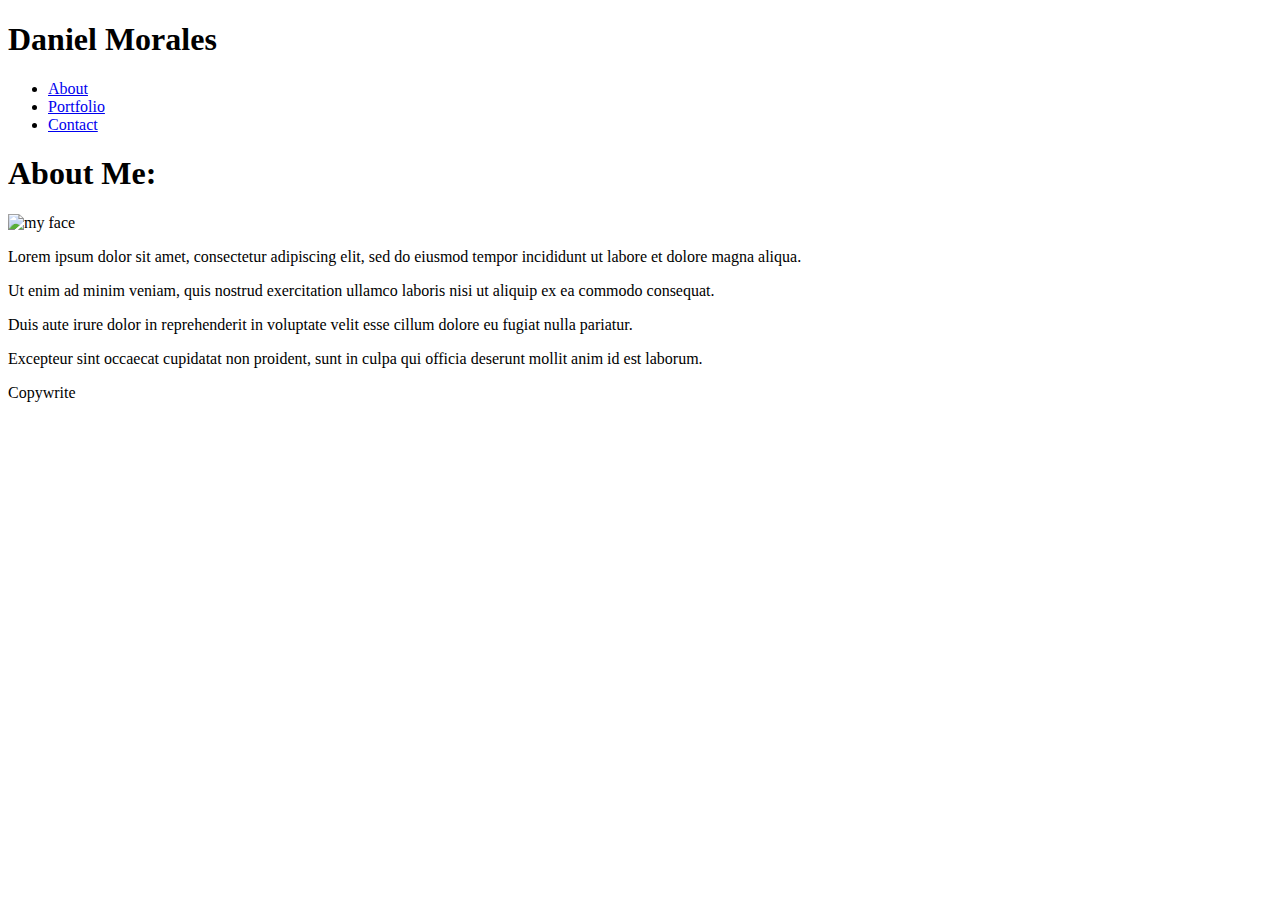
==== index.html @ 6a41f7d6 "Update html for index and contact" ====
<!DOCTYPE html>
<!-- Assignment 1: index.html-->
<html lang="en-us">
    <head>
        <title>Homepage for Dan M.</title>
        <meta charset="utf-8">
        <link rel="stylesheet" type="text/css" href="assets/css/style.css">
    </head>

    <body>
        <div id="wrapper">
            <header>
                <h1>Daniel Morales</h1>
            </header>

            <nav>
                <ul>
                    <li><a href="#">About</a></li>
                    <li><a href="#">Portfolio</a></li>
                    <li><a href="#">Contact</a></li>
                </ul>
            </nav>

            <div id="main-container">
                <h1>About Me:</h1>
                <div id="main-text">
                    <img src ="http://lorempixel.com/g/200/200" alt="my face">
                    <p>Lorem ipsum dolor sit amet, consectetur adipiscing elit, sed do eiusmod tempor incididunt ut labore et dolore magna aliqua.</p>
                    <p>Ut enim ad minim veniam, quis nostrud exercitation ullamco laboris nisi ut aliquip ex ea commodo consequat.</p>
                    <p>Duis aute irure dolor in reprehenderit in voluptate velit esse cillum dolore eu fugiat nulla pariatur.</p>
                    <p>Excepteur sint occaecat cupidatat non proident, sunt in culpa qui officia deserunt mollit anim id est laborum.</p>
                </div>
            </div>
        </div>
        <footer>
            <p>Copywrite</p>
        </footer>
    </body>
</html>
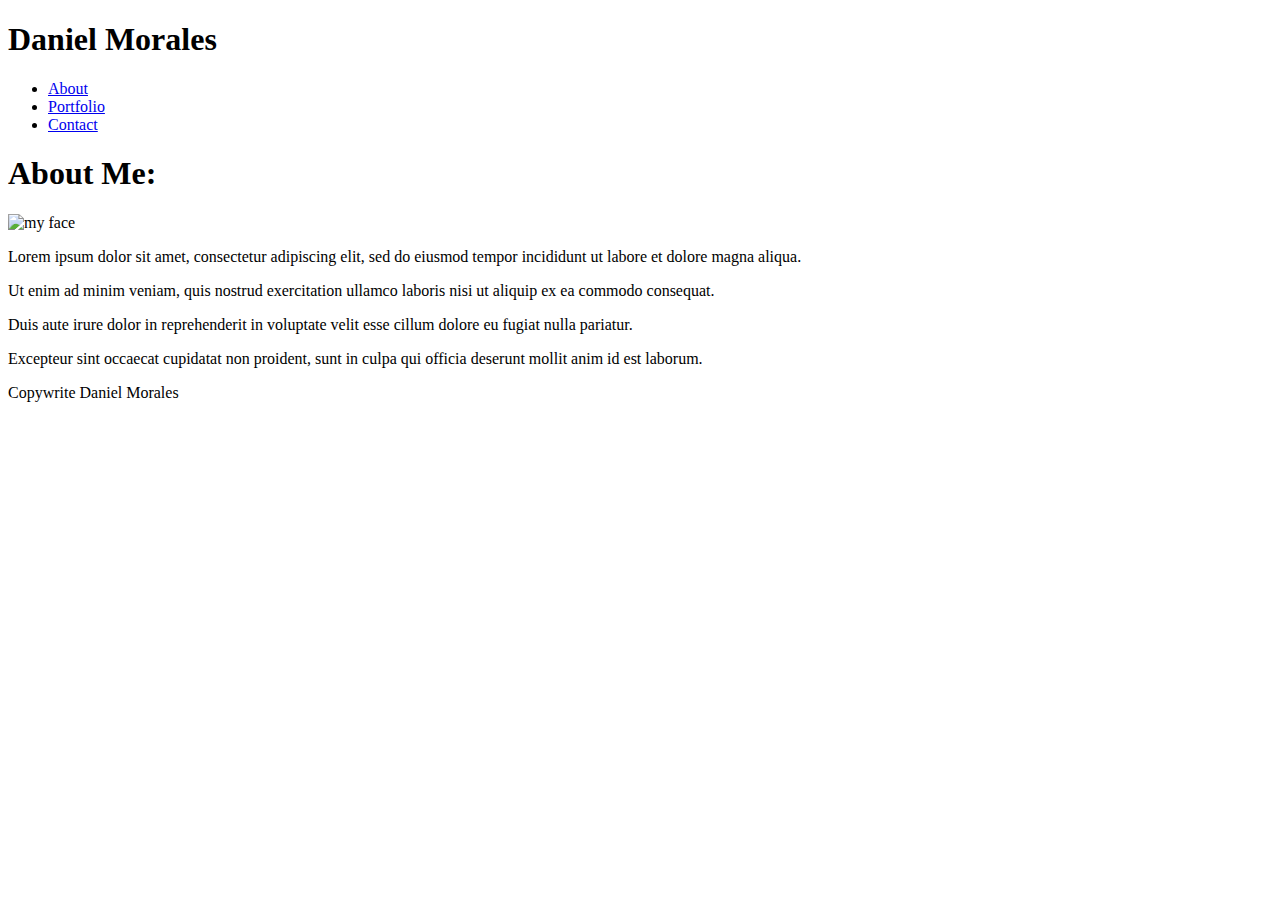
==== commit d955ff5b: "Updated index.html and contact.hmtl" ====
--- a/index.html
+++ b/index.html
@@ -23,7 +23,7 @@
 
             <div id="main-container">
                 <h1>About Me:</h1>
-                <div id="main-text">
+                <div id="main-text-container">
                     <img src ="http://lorempixel.com/g/200/200" alt="my face">
                     <p>Lorem ipsum dolor sit amet, consectetur adipiscing elit, sed do eiusmod tempor incididunt ut labore et dolore magna aliqua.</p>
                     <p>Ut enim ad minim veniam, quis nostrud exercitation ullamco laboris nisi ut aliquip ex ea commodo consequat.</p>
@@ -33,7 +33,7 @@
             </div>
         </div>
         <footer>
-            <p>Copywrite</p>
+            <p>Copywrite Daniel Morales</p>
         </footer>
     </body>
 </html>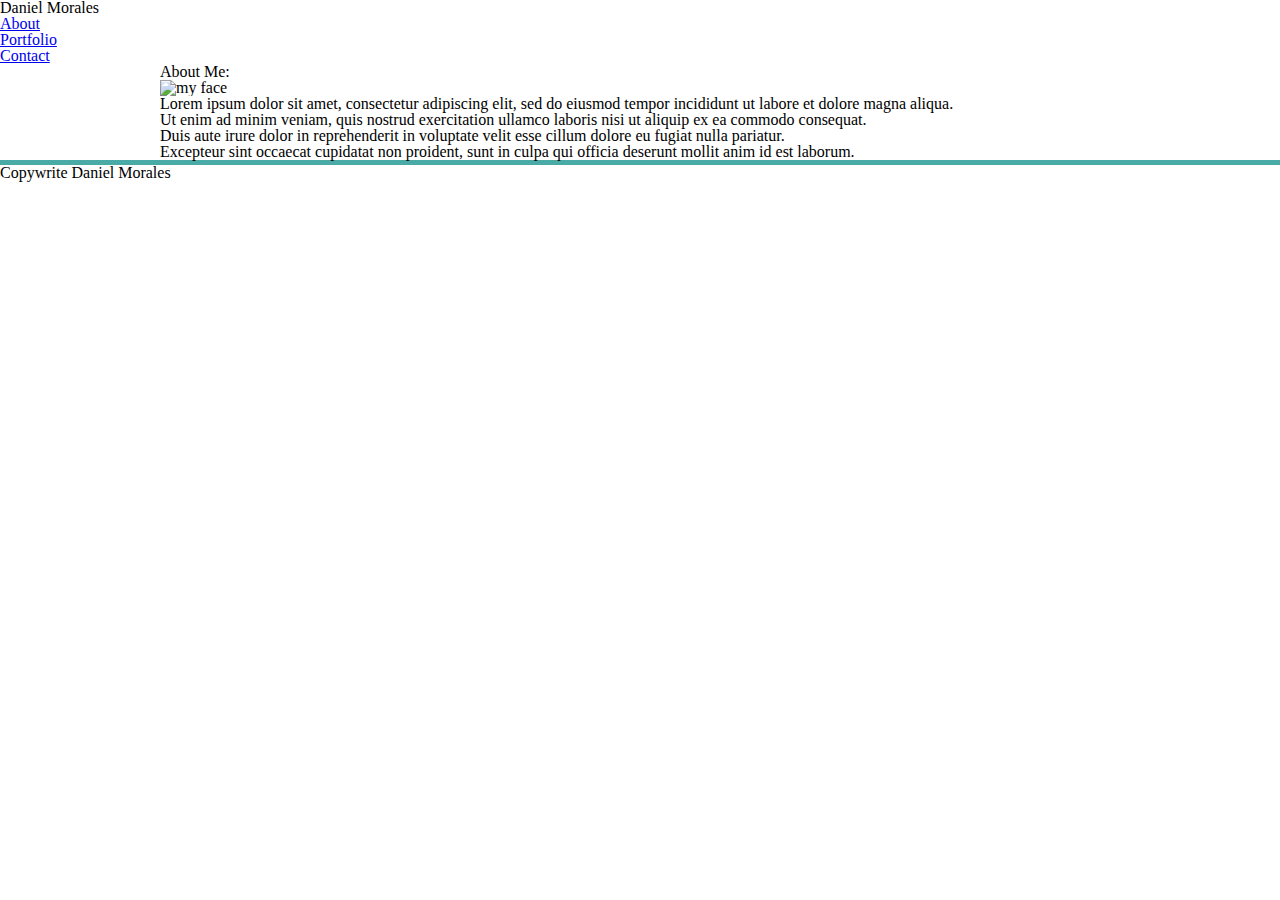
==== commit 40c34be7: "update css, add css reset, early css modifications" ====
--- a/index.html
+++ b/index.html
@@ -4,23 +4,23 @@
     <head>
         <title>Homepage for Dan M.</title>
         <meta charset="utf-8">
+        <link rel="stylesheet" type="text/css" href="assets/css/reset.css">
         <link rel="stylesheet" type="text/css" href="assets/css/style.css">
     </head>
 
     <body>
+        <header>
+            <h1>Daniel Morales</h1>
+        </header>
+
+        <nav>
+            <ul>
+                <li><a href="#">About</a></li>
+                <li><a href="portfolio.html">Portfolio</a></li>
+                <li><a href="contact.html">Contact</a></li>
+            </ul>
+        </nav>
         <div id="wrapper">
-            <header>
-                <h1>Daniel Morales</h1>
-            </header>
-
-            <nav>
-                <ul>
-                    <li><a href="#">About</a></li>
-                    <li><a href="#">Portfolio</a></li>
-                    <li><a href="#">Contact</a></li>
-                </ul>
-            </nav>
-
             <div id="main-container">
                 <h1>About Me:</h1>
                 <div id="main-text-container">
--- a/assets/css/style.css
+++ b/assets/css/style.css
@@ -0,0 +1,14 @@
+/*Common style for the Assignment 1 portfolio page*/
+
+* {
+    border: solid black 1px;
+}
+
+#wrapper {
+    margin: 0 auto;
+    width: 960px;
+}
+
+footer {
+    border-top: solid 5px #4aaaa5;
+}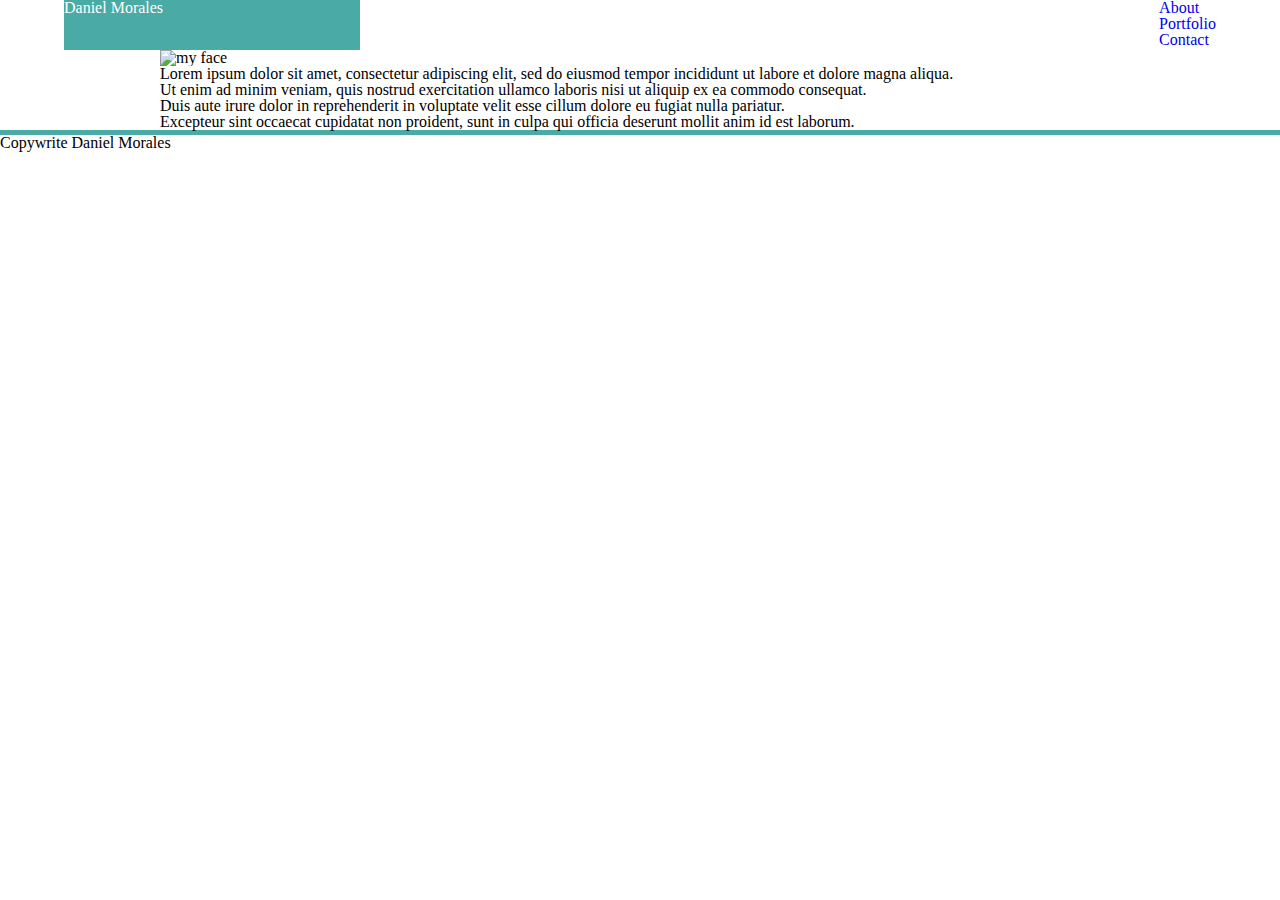
==== commit 750fa683: "end of class updates" ====
--- a/index.html
+++ b/index.html
@@ -9,17 +9,20 @@
     </head>
 
     <body>
-        <header>
-            <h1>Daniel Morales</h1>
-        </header>
+        <div class="clear">
+            <header>
+                <h1>Daniel Morales</h1>
+            </header>
 
-        <nav>
-            <ul>
-                <li><a href="#">About</a></li>
-                <li><a href="portfolio.html">Portfolio</a></li>
-                <li><a href="contact.html">Contact</a></li>
-            </ul>
-        </nav>
+            <nav>
+                <ul>
+                    <li><a href="#">About</a></li>
+                    <li><a href="portfolio.html">Portfolio</a></li>
+                    <li><a href="contact.html">Contact</a></li>
+                </ul>
+            </nav>
+        </div>
+        
         <div id="wrapper">
             <div id="main-container">
                 <h1>About Me:</h1>
--- a/assets/css/style.css
+++ b/assets/css/style.css
@@ -8,6 +8,37 @@
     margin: 0 auto;
     width: 960px;
 }
+.clear {
+    position: relative;
+}
+
+header {
+    display:block;
+    position: absolute;
+    left: 5%;
+    top: 5%;
+}
+
+nav {
+    display:block;
+    position: absolute;
+    right: 5%;
+    top: 5%;
+}
+
+nav ul, nav li , nav a{
+    text-decoration: none;
+}
+
+h1 {
+    background-color: #4aaaa5;
+    color: white;
+    height: 50px;
+    width: 200px;
+    font-family: 'Georgia', 'Times', 'Times New Roman', serif;
+    /*line-height: auto;*/
+    
+}
 
 footer {
     border-top: solid 5px #4aaaa5;
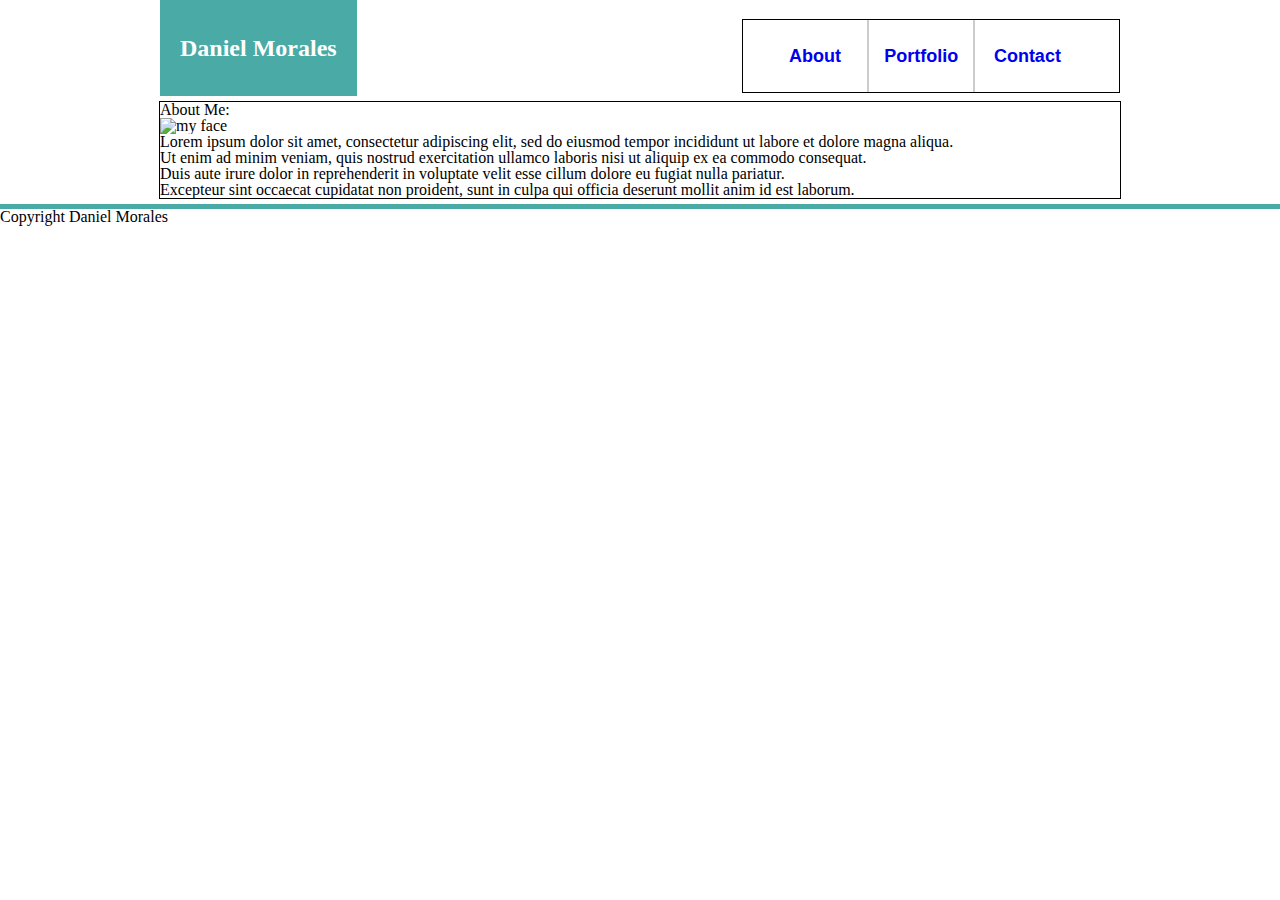
==== commit f3d25a36: "html rework and css updates" ====
--- a/index.html
+++ b/index.html
@@ -9,7 +9,7 @@
     </head>
 
     <body>
-        <div class="clear">
+        <div id="header-wrap">
             <header>
                 <h1>Daniel Morales</h1>
             </header>
@@ -21,7 +21,9 @@
                     <li><a href="contact.html">Contact</a></li>
                 </ul>
             </nav>
+            <div class="clear"></div>
         </div>
+
         
         <div id="wrapper">
             <div id="main-container">
@@ -35,8 +37,9 @@
                 </div>
             </div>
         </div>
+
         <footer>
-            <p>Copywrite Daniel Morales</p>
+            <p>Copyright Daniel Morales</p>
         </footer>
     </body>
 </html>--- a/assets/css/style.css
+++ b/assets/css/style.css
@@ -1,44 +1,90 @@
 /*Common style for the Assignment 1 portfolio page*/
 
-* {
-    border: solid black 1px;
+html {
+    background-image: url("#");
 }
 
 #wrapper {
-    margin: 0 auto;
+    margin: 5px auto;
     width: 960px;
+    border: solid black 1px;
+    display: block;
 }
+
+#header-wrap {
+    width: 960px;
+    margin:0 auto 5px auto;
+    height: 15%;
+    line-height: 4;
+}
+
 .clear {
-    position: relative;
+    float : clear;
+    clear: both;
 }
 
 header {
-    display:block;
-    position: absolute;
-    left: 5%;
-    top: 5%;
+    display: inline-block;
+    float: left;
+}
+
+header h1 {
+    background-color: #4aaaa5;
+    color: white;
+    height: 100%;
+    width: auto;
+    font-family: 'Georgia', 'Times', 'Times New Roman', serif;
+    font-size: 24px;
+    padding: 0 20px;
+    font-weight: bold;
+    
 }
 
 nav {
-    display:block;
-    position: absolute;
-    right: 5%;
-    top: 5%;
+    display: inline-block;
+    float: right;
+    width: 35%;
+    border: solid black 1px;
+    height: 100%;
+    margin-top: 2%;
+    padding: 0 20px;
+    font-family: 'Arial', 'Helvetica Neue', Helvetica, sans-serif;
+    font-weight:bold;
 }
 
-nav ul, nav li , nav a{
+nav ul {
+    list-style-type: none;
+    margin: 0;
+    padding: 0;
+
+}
+
+nav ul li {
+    float: left;
+    width: 31%;
+    margin: 0;
+    text-align: center;
+}
+
+nav ul li:nth-of-type(2) {
+    border-left: 2px solid #cccccc;
+    border-right: 2px solid #cccccc;
+}
+
+
+
+nav ul li a { 
+    display: block;
+    width: auto;
+    line-height: 4;
+    font-size: 18px;
+}
+
+nav ul, nav li , nav ul li a{
     text-decoration: none;
 }
 
-h1 {
-    background-color: #4aaaa5;
-    color: white;
-    height: 50px;
-    width: 200px;
-    font-family: 'Georgia', 'Times', 'Times New Roman', serif;
-    /*line-height: auto;*/
-    
-}
+
 
 footer {
     border-top: solid 5px #4aaaa5;
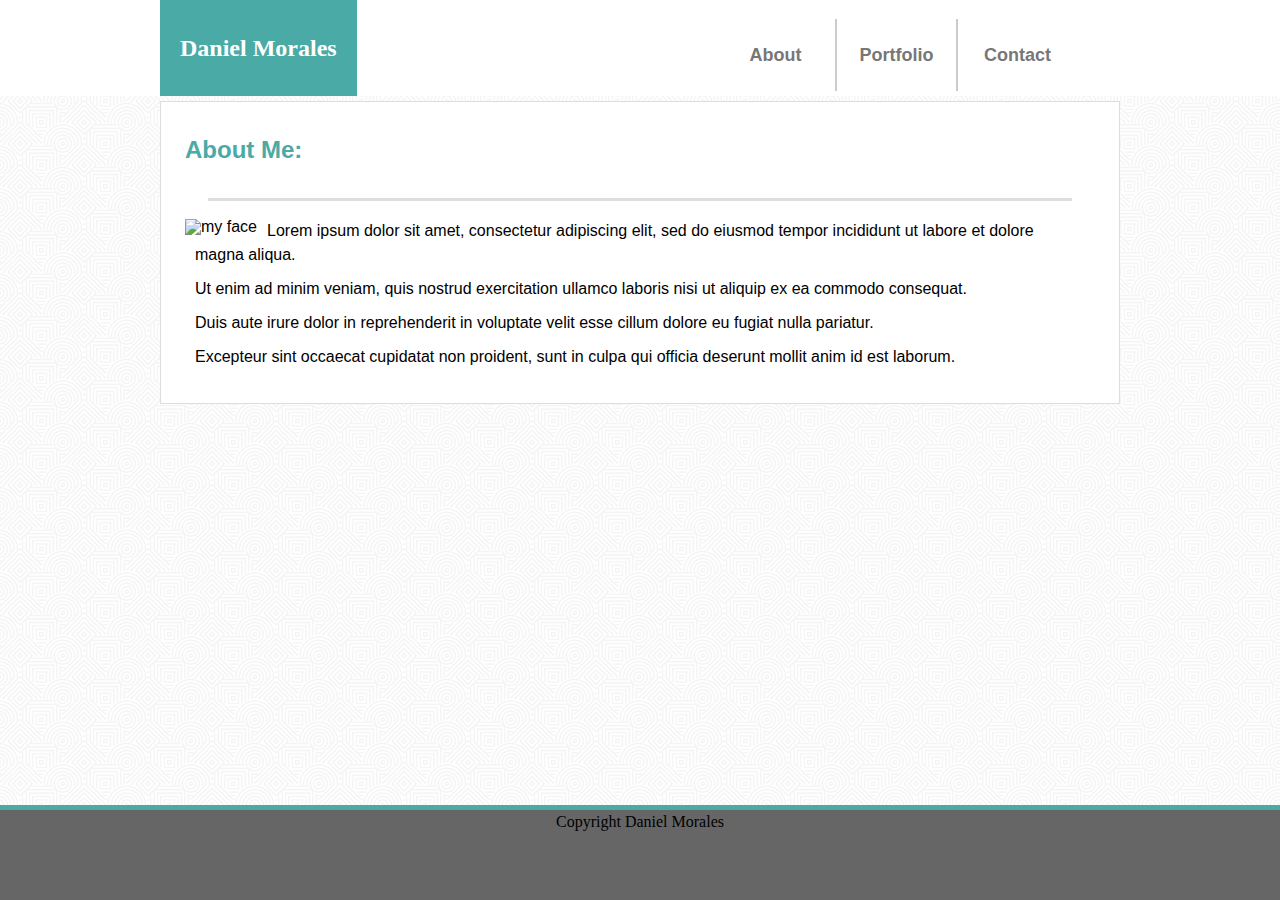
==== commit 3aa31c2b: "css work" ====
--- a/index.html
+++ b/index.html
@@ -9,32 +9,34 @@
     </head>
 
     <body>
-        <div id="header-wrap">
-            <header>
-                <h1>Daniel Morales</h1>
-            </header>
+        <div class="header-container">
+            <div id="header-wrap">
+                <header>
+                    <h1>Daniel Morales</h1>
+                </header>
 
-            <nav>
-                <ul>
-                    <li><a href="#">About</a></li>
-                    <li><a href="portfolio.html">Portfolio</a></li>
-                    <li><a href="contact.html">Contact</a></li>
-                </ul>
-            </nav>
-            <div class="clear"></div>
+                <nav>
+                    <ul>
+                        <li><a href="#">About</a></li>
+                        <li><a href="portfolio.html">Portfolio</a></li>
+                        <li><a href="contact.html">Contact</a></li>
+                    </ul>
+                </nav>
+                <div class="clear"></div>
+            </div>
         </div>
 
         
         <div id="wrapper">
             <div id="main-container">
                 <h1>About Me:</h1>
-                <div id="main-text-container">
-                    <img src ="http://lorempixel.com/g/200/200" alt="my face">
-                    <p>Lorem ipsum dolor sit amet, consectetur adipiscing elit, sed do eiusmod tempor incididunt ut labore et dolore magna aliqua.</p>
-                    <p>Ut enim ad minim veniam, quis nostrud exercitation ullamco laboris nisi ut aliquip ex ea commodo consequat.</p>
-                    <p>Duis aute irure dolor in reprehenderit in voluptate velit esse cillum dolore eu fugiat nulla pariatur.</p>
-                    <p>Excepteur sint occaecat cupidatat non proident, sunt in culpa qui officia deserunt mollit anim id est laborum.</p>
-                </div>
+                <div class="clear horizontal-line"></div>
+                <img src ="http://lorempixel.com/g/200/200" alt="my face">
+                <p>Lorem ipsum dolor sit amet, consectetur adipiscing elit, sed do eiusmod tempor incididunt ut labore et dolore magna aliqua.</p>
+                <p>Ut enim ad minim veniam, quis nostrud exercitation ullamco laboris nisi ut aliquip ex ea commodo consequat.</p>
+                <p>Duis aute irure dolor in reprehenderit in voluptate velit esse cillum dolore eu fugiat nulla pariatur.</p>
+                <p>Excepteur sint occaecat cupidatat non proident, sunt in culpa qui officia deserunt mollit anim id est laborum.</p>
+                <div class="clear"></div>
             </div>
         </div>
 
--- a/assets/css/style.css
+++ b/assets/css/style.css
@@ -1,21 +1,35 @@
 /*Common style for the Assignment 1 portfolio page*/
 
 html {
-    background-image: url("#");
+    height: 100%;
+}
+
+body {
+    height: 100%;
+    background-image: url('../images/hypnotize.png');
+    background-position: center;
+    background-repeat: repeat;
+    background-size: 10%;
+    background-color:gray;
 }
 
 #wrapper {
     margin: 5px auto;
     width: 960px;
-    border: solid black 1px;
     display: block;
 }
 
 #header-wrap {
     width: 960px;
-    margin:0 auto 5px auto;
+    margin:0 auto;
     height: 15%;
     line-height: 4;
+    border-bottom: 3px 
+}
+.header-container {
+    margin:0;
+    background-color: #ffffff;
+
 }
 
 .clear {
@@ -23,8 +37,39 @@
     clear: both;
 }
 
+.horizontal-line {
+    width: 95%;
+    margin: 0 auto 2% auto;;
+    height: 3px;
+    background-color: #dddddd;
+}
+
+#main-container {
+    background-color: #ffffff;
+    border: 1px solid #dddddd;
+    font-family: 'Arial', 'Helvetica Neue', Helvetica, sans-serif;
+    padding: 0 24px 24px 24px;
+}
+
+#main-container h1 {
+    line-height: 4;
+    font-size: 24px;
+    color: #4aaaa5;
+    font-weight: bold;
+}
+
+#main-container p {
+    line-height: 1.5;
+    margin: 10px;
+
+}
+
+#main-container img {
+    float: left;
+    margin-right: 10px;
+}
+
 header {
-    display: inline-block;
     float: left;
 }
 
@@ -41,15 +86,13 @@
 }
 
 nav {
-    display: inline-block;
     float: right;
-    width: 35%;
-    border: solid black 1px;
+    width: 40%;
     height: 100%;
     margin-top: 2%;
     padding: 0 20px;
     font-family: 'Arial', 'Helvetica Neue', Helvetica, sans-serif;
-    font-weight:bold;
+    font-weight: bold;
 }
 
 nav ul {
@@ -78,6 +121,9 @@
     width: auto;
     line-height: 4;
     font-size: 18px;
+    text-align: center;
+    color: #777777;
+
 }
 
 nav ul, nav li , nav ul li a{
@@ -88,4 +134,13 @@
 
 footer {
     border-top: solid 5px #4aaaa5;
+    text-align: center;
+    background-color: #666666;
+    position: fixed;
+    width: 100%;
+    bottom: 0;
+    height: 10%;
+    line-height: 1.5;
+    margin: auto;
+    
 }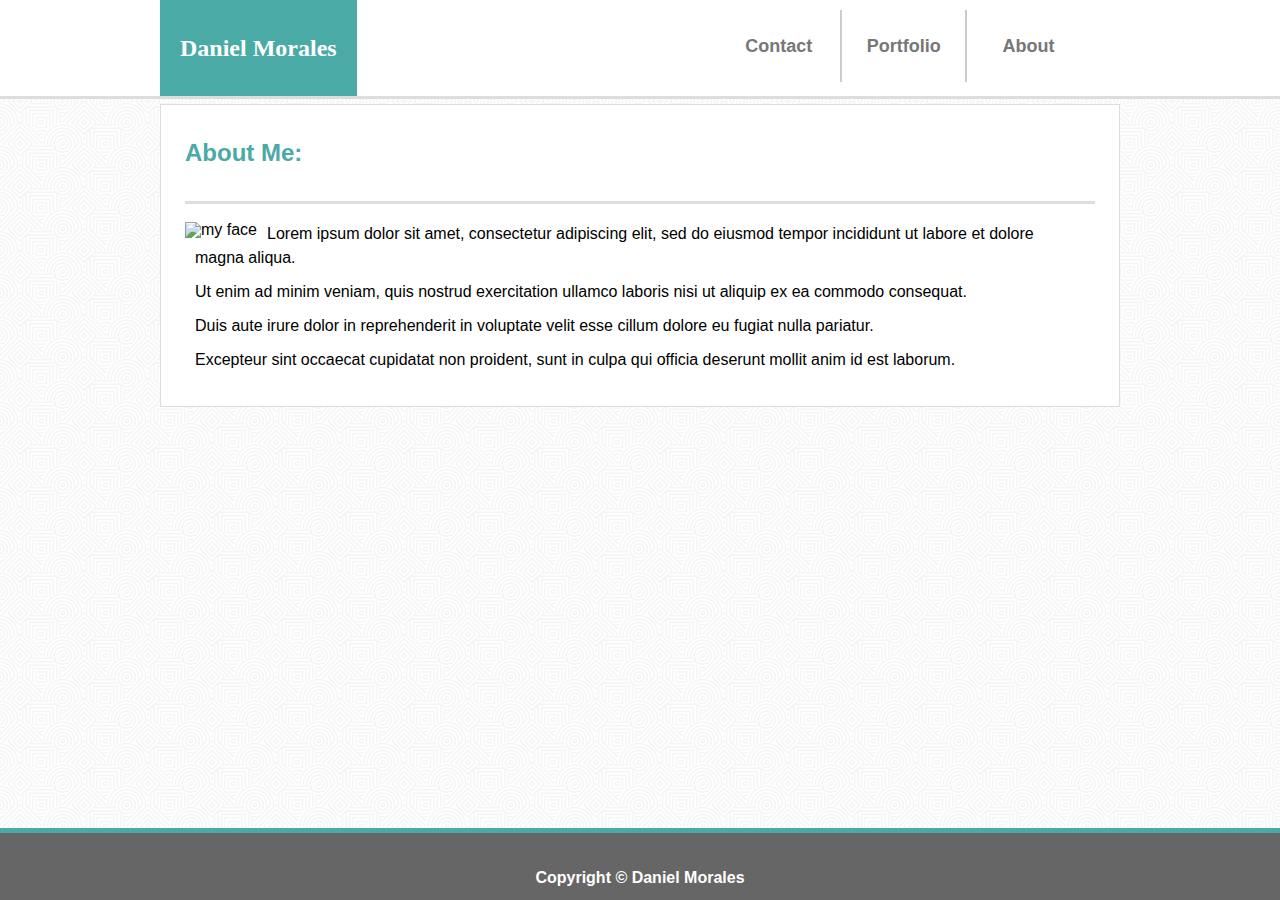
==== commit cc87afc1: "finalize css" ====
--- a/index.html
+++ b/index.html
@@ -41,7 +41,7 @@
         </div>
 
         <footer>
-            <p>Copyright Daniel Morales</p>
+            <p>Copyright &copy; Daniel Morales</p>
         </footer>
     </body>
 </html>--- a/assets/css/style.css
+++ b/assets/css/style.css
@@ -14,7 +14,7 @@
 }
 
 #wrapper {
-    margin: 5px auto;
+    margin: 5px auto 100px auto;
     width: 960px;
     display: block;
 }
@@ -24,11 +24,11 @@
     margin:0 auto;
     height: 15%;
     line-height: 4;
-    border-bottom: 3px 
 }
 .header-container {
     margin:0;
     background-color: #ffffff;
+    border-bottom: 3px solid #dddddd;
 
 }
 
@@ -38,7 +38,7 @@
 }
 
 .horizontal-line {
-    width: 95%;
+    width: 100%;
     margin: 0 auto 2% auto;;
     height: 3px;
     background-color: #dddddd;
@@ -49,24 +49,6 @@
     border: 1px solid #dddddd;
     font-family: 'Arial', 'Helvetica Neue', Helvetica, sans-serif;
     padding: 0 24px 24px 24px;
-}
-
-#main-container h1 {
-    line-height: 4;
-    font-size: 24px;
-    color: #4aaaa5;
-    font-weight: bold;
-}
-
-#main-container p {
-    line-height: 1.5;
-    margin: 10px;
-
-}
-
-#main-container img {
-    float: left;
-    margin-right: 10px;
 }
 
 header {
@@ -89,7 +71,7 @@
     float: right;
     width: 40%;
     height: 100%;
-    margin-top: 2%;
+    margin: 10px; auto;
     padding: 0 20px;
     font-family: 'Arial', 'Helvetica Neue', Helvetica, sans-serif;
     font-weight: bold;
@@ -99,12 +81,13 @@
     list-style-type: none;
     margin: 0;
     padding: 0;
+    width: 100%;
 
 }
 
 nav ul li {
-    float: left;
-    width: 31%;
+    float: right;
+    width: 32%;
     margin: 0;
     text-align: center;
 }
@@ -126,6 +109,15 @@
 
 }
 
+nav ul li a:hover {
+    text-shadow: 2px 2px black;
+}
+
+nav ul li a:active {
+    background-color: #666666;
+    color: white;
+}
+
 nav ul, nav li , nav ul li a{
     text-decoration: none;
 }
@@ -139,8 +131,133 @@
     position: fixed;
     width: 100%;
     bottom: 0;
-    height: 10%;
+    height: 7.5%;
     line-height: 1.5;
     margin: auto;
+}
+
+footer p {
+    position: absolute;
+    bottom: 10px;
+    width: 100%;
+    color: white;
+    font-family: 'Arial', 'Helvetica Neue', Helvetica, sans-serif;
+    font-size: 16px;
+    font-weight: bold;
+}
+
+/* End commen attributes*/
+
+#main-container h1 {
+    line-height: 4;
+    font-size: 24px;
+    color: #4aaaa5;
+    font-weight: bold;
+}
+
+#main-container p {
+    line-height: 1.5;
+    margin: 10px;
+
+}
+
+#main-container img {
+    float: left;
+    margin-right: 10px;
+}
+/* Contact*/
+#main-text {
+    line-height: 2;
+}
+
+input {
+    width: 100%;
+}
+
+#form-submit-button {
+    width: 15%;
+    height: 40px;
+    background-color: #4aaaa5;
+    color: #ffffff;
+    margin: 5px auto;
+    font-family: 'Arial', 'Helvetica Neue', Helvetica, sans-serif;
+    font-size: 16px;
+    font-weight: bold;
+}
+
+textarea {
+    width: 100%;
+    height: 150px;
+}
+/* portfolio*/
+
+.portfolio-box {
+    width: 300px;
+    height: 300px;
+    background-color: green;
+    float: left;
+    margin: 50px;
+    border: 2px solid #777777;
+}
+
+.portfolio-title-box {
+    margin-top: 70%;
+    width: 100%;
+    text-align: center;
+    background-color: #4aaaa5;
+    height: 20%;
+}
+
+.portfolio-link {
+    display: block;
+    font-weight: bolder;
+    text-decoration: none;
+    color: #ffffff;
+    height: 100%;
+    width: 100%;
+    padding-top: 5%;
+    font-size: 24px;
     
+}
+
+.box1 {
+    background-image: url("http://lorempixel.com/300/300");
+    background-attachment: local;
+    background-position: center;
+    background-repeat: no-repeat;
+}
+
+.box2 {
+    background-image: url("http://lorempixel.com/300/300");
+    background-attachment: local;
+    background-position: center;
+    background-repeat: no-repeat;
+}
+
+.box3 {
+    background-image: url("http://lorempixel.com/300/300");
+    background-attachment: local;
+    background-position: center;
+    background-repeat: no-repeat;
+}
+
+.box4 {
+    background-image: url("http://lorempixel.com/300/300");
+    background-attachment: local;
+    background-position: center;
+    background-repeat: no-repeat;
+}
+
+.box5 {
+    background-image: url("http://lorempixel.com/300/300");
+    background-attachment: local;
+    background-position: center;
+    background-repeat: no-repeat;
+}
+
+.box6 {
+    background-image: url("http://lorempixel.com/300/300");
+    background-attachment: local;
+    background-position: center;
+    background-repeat: no-repeat;
 }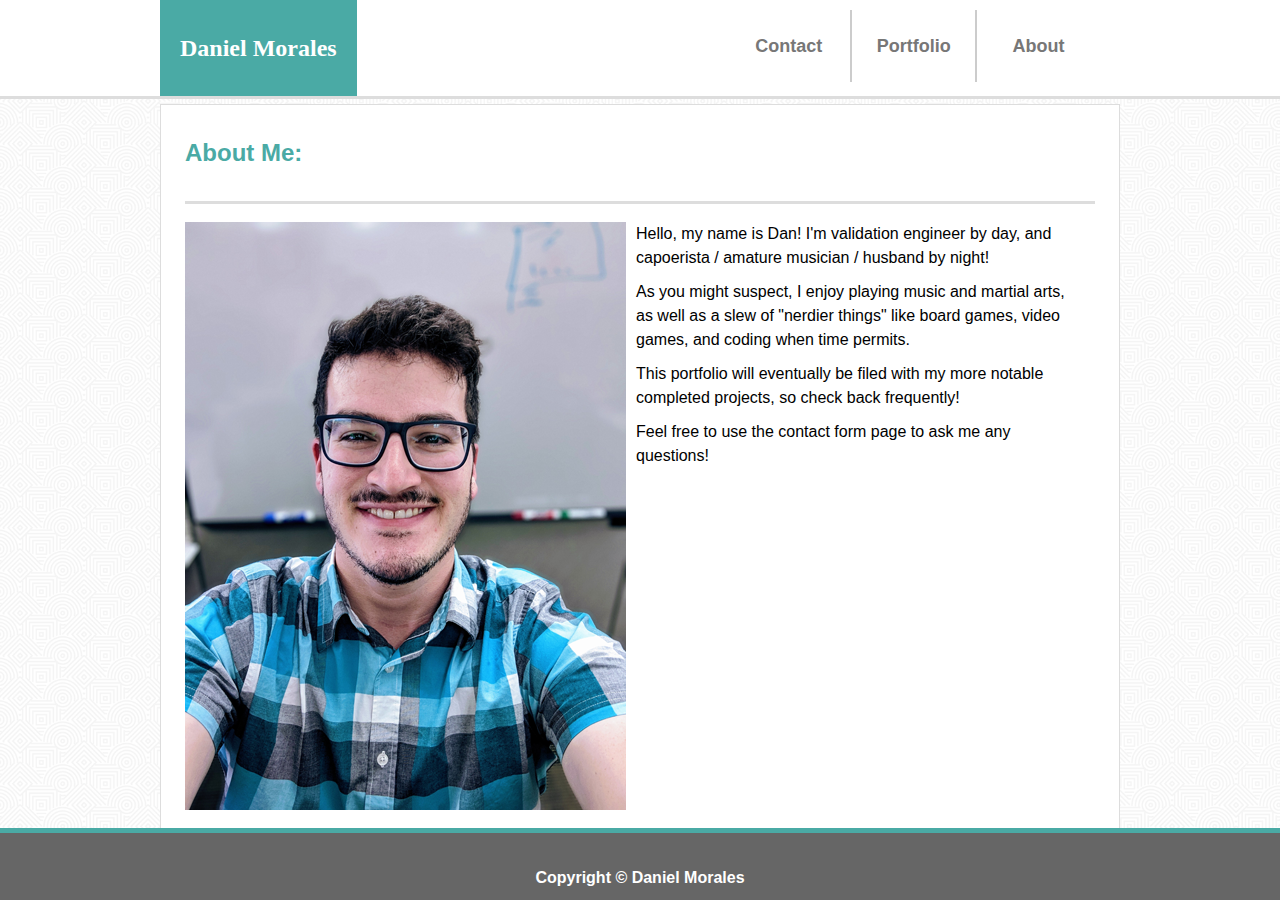
==== commit e60456ff: "final edits to al files" ====
--- a/index.html
+++ b/index.html
@@ -31,11 +31,11 @@
             <div id="main-container">
                 <h1>About Me:</h1>
                 <div class="clear horizontal-line"></div>
-                <img src ="http://lorempixel.com/g/200/200" alt="my face">
-                <p>Lorem ipsum dolor sit amet, consectetur adipiscing elit, sed do eiusmod tempor incididunt ut labore et dolore magna aliqua.</p>
-                <p>Ut enim ad minim veniam, quis nostrud exercitation ullamco laboris nisi ut aliquip ex ea commodo consequat.</p>
-                <p>Duis aute irure dolor in reprehenderit in voluptate velit esse cillum dolore eu fugiat nulla pariatur.</p>
-                <p>Excepteur sint occaecat cupidatat non proident, sunt in culpa qui officia deserunt mollit anim id est laborum.</p>
+                <img src="assets/images/me.png" alt="my face">
+                <p>Hello, my name is Dan! I'm validation engineer by day, and capoerista / amature musician / husband by night!</p>
+                <p>As you might suspect, I enjoy playing music and martial arts, as well as a slew of "nerdier things" like board games, video games, and coding when time permits.</p>
+                <p>This portfolio will eventually be filed with my more notable completed projects, so check back frequently!</p>
+                <p>Feel free to use the contact form page to ask me any questions!</p>
                 <div class="clear"></div>
             </div>
         </div>
--- a/assets/css/style.css
+++ b/assets/css/style.css
@@ -71,7 +71,7 @@
     float: right;
     width: 40%;
     height: 100%;
-    margin: 10px; auto;
+    margin: 10px auto;
     padding: 0 20px;
     font-family: 'Arial', 'Helvetica Neue', Helvetica, sans-serif;
     font-weight: bold;
@@ -110,7 +110,7 @@
 }
 
 nav ul li a:hover {
-    text-shadow: 2px 2px black;
+    text-shadow: 1px 1px .5px black;
 }
 
 nav ul li a:active {
@@ -158,6 +158,7 @@
 #main-container p {
     line-height: 1.5;
     margin: 10px;
+    font-size: 16px;
 
 }
 
@@ -168,10 +169,12 @@
 /* Contact*/
 #main-text {
     line-height: 2;
+    font-family: 'Georgia', 'Times', 'Times New Roman', serif;
 }
 
 input {
     width: 100%;
+    font-family: 'Georgia', 'Times', 'Times New Roman', serif;
 }
 
 #form-submit-button {
@@ -188,6 +191,7 @@
 textarea {
     width: 100%;
     height: 150px;
+    font-family: 'Georgia', 'Times', 'Times New Roman', serif;
 }
 /* portfolio*/
 
